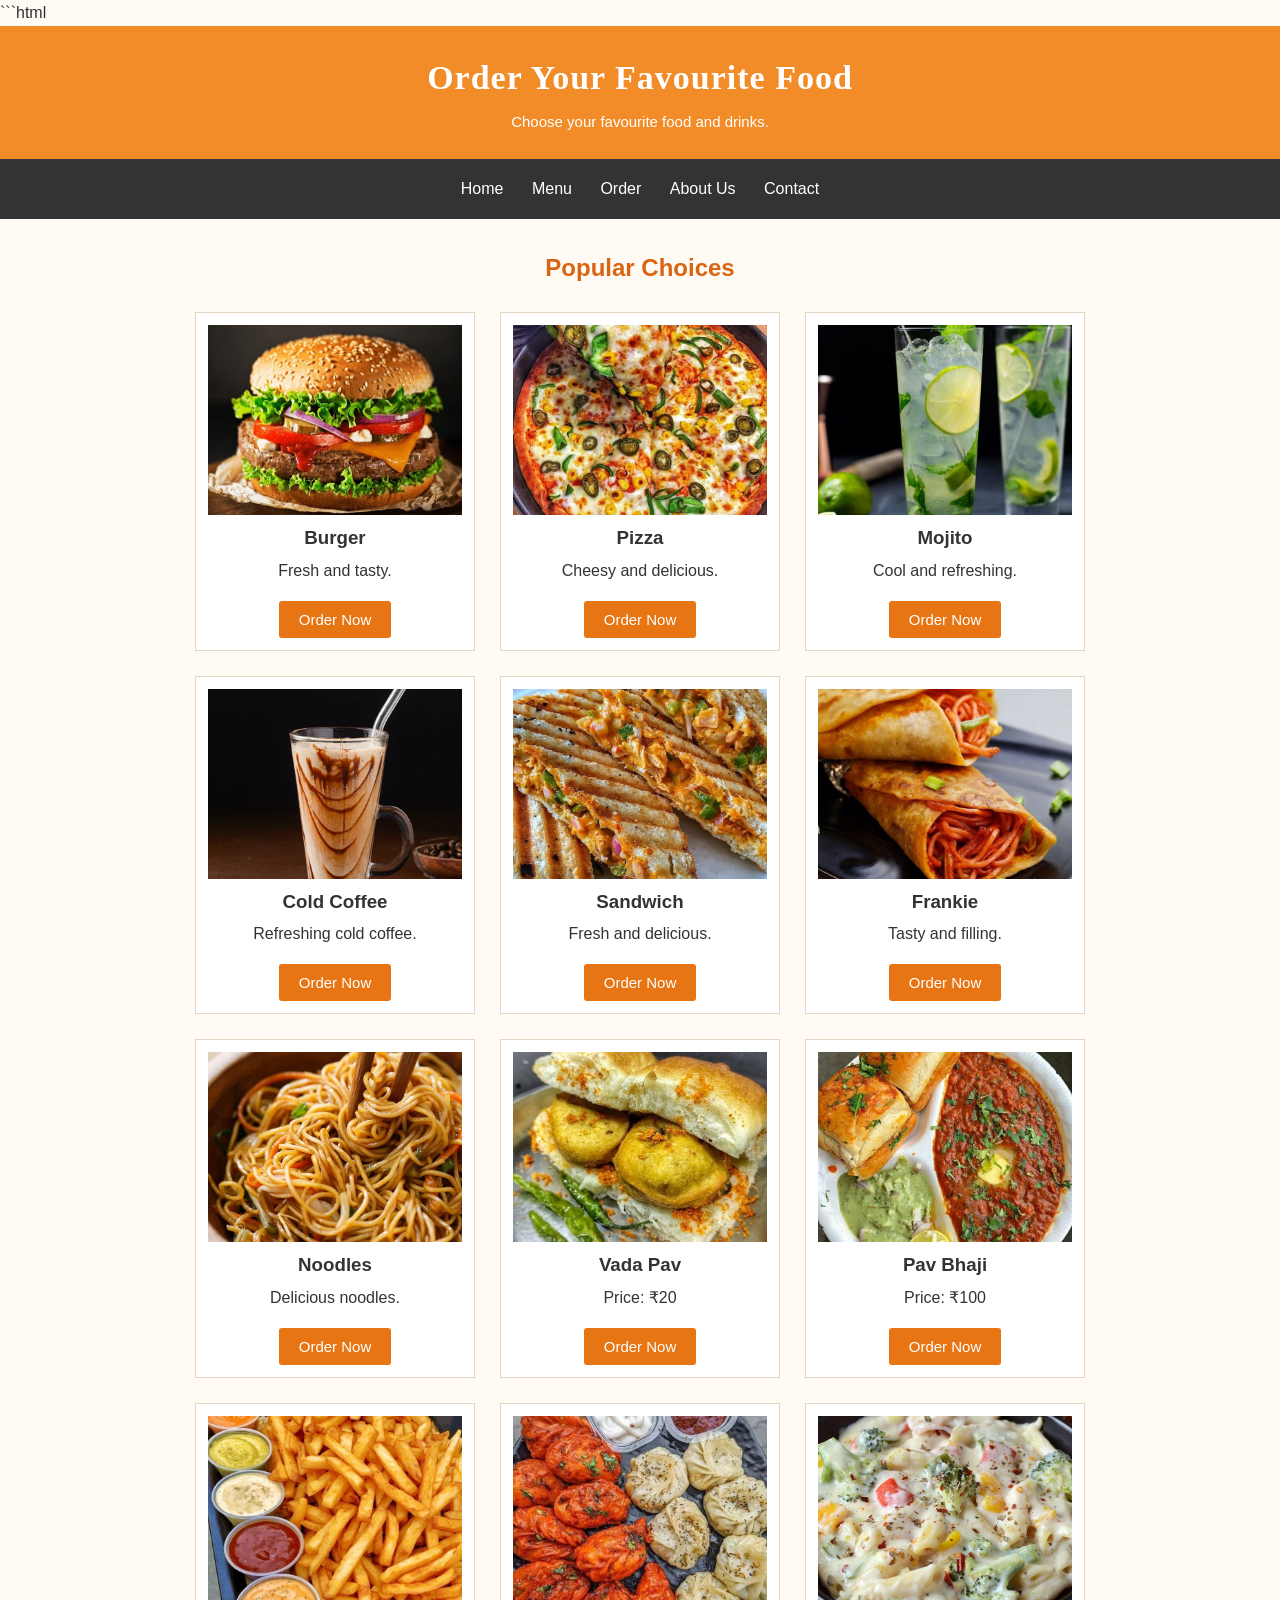
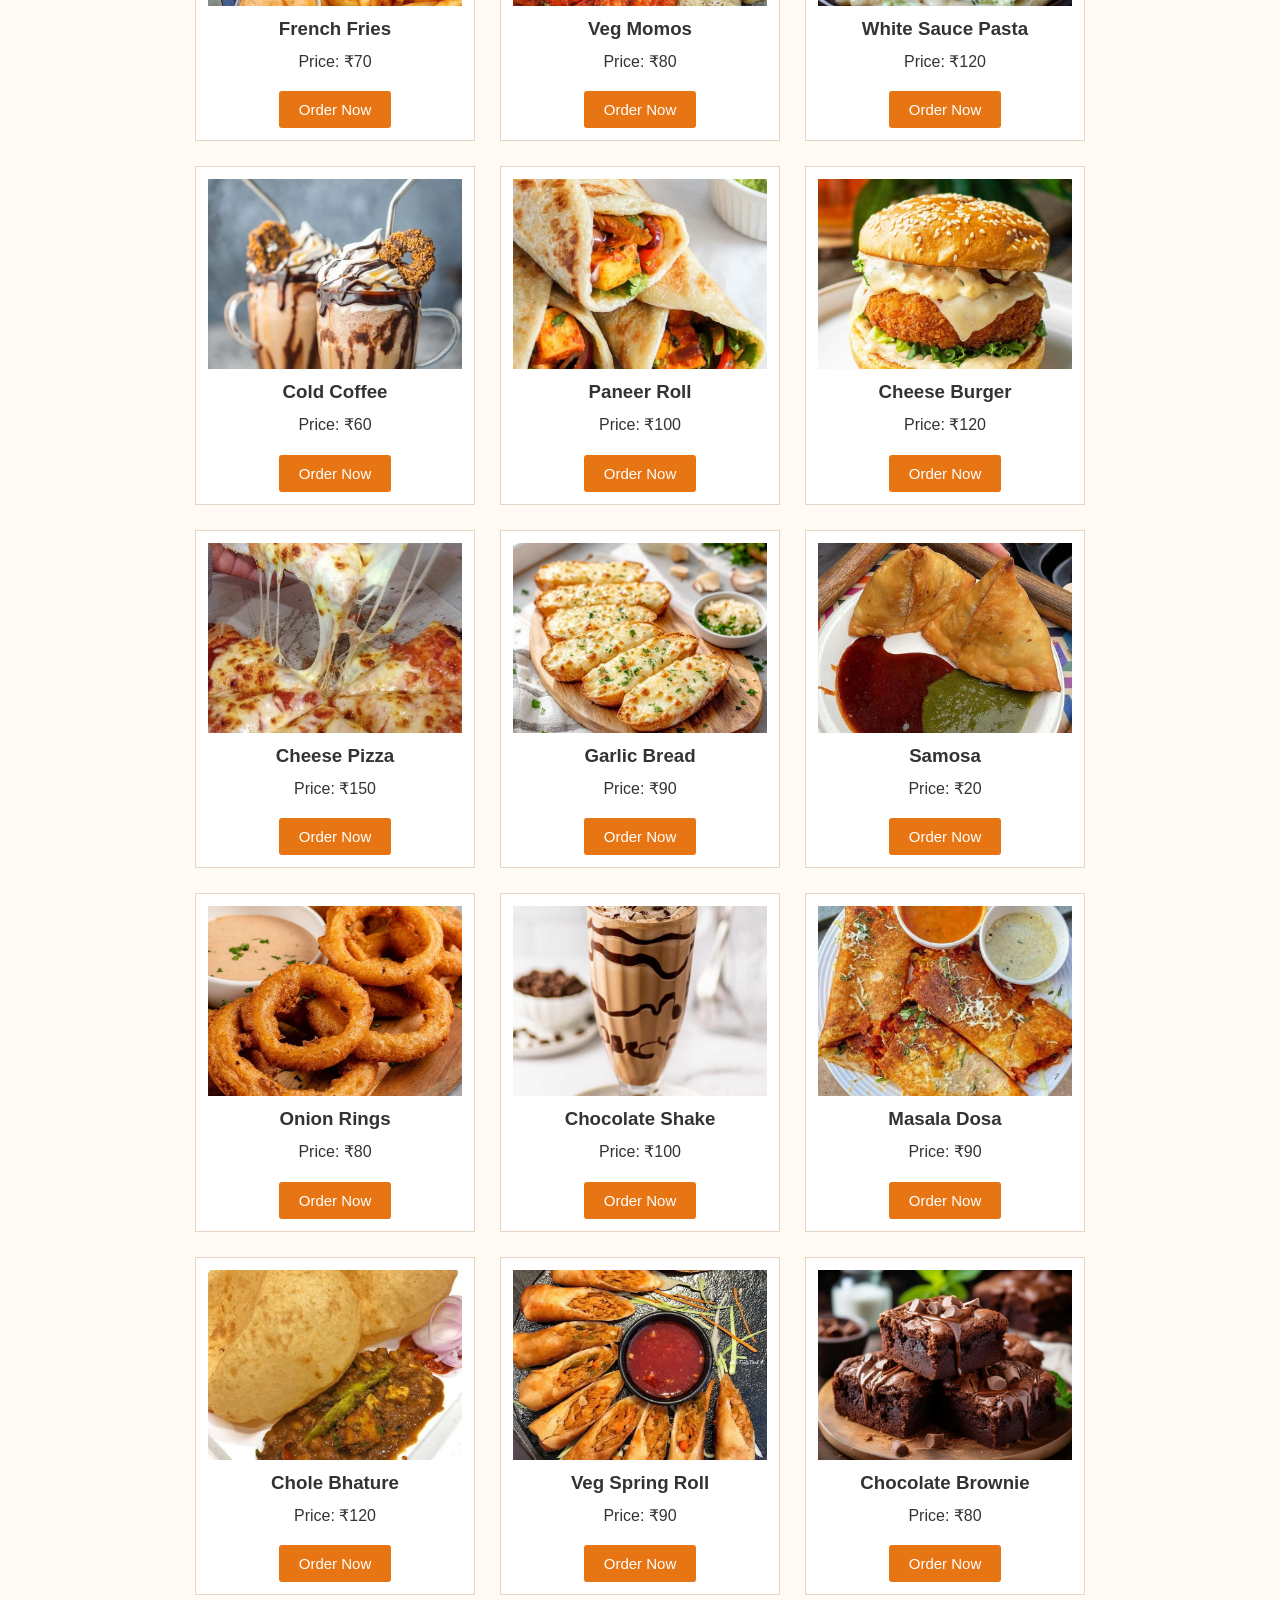
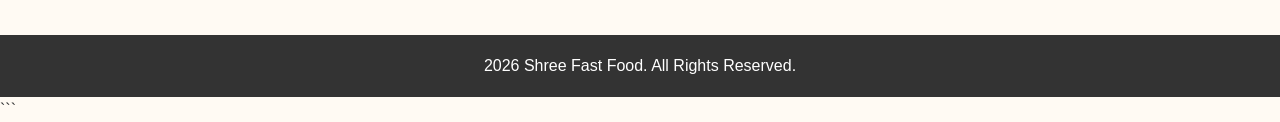
==== order.html @ 516db41d "Add files via upload" ====
```html
<!DOCTYPE html>
<html lang="en">
<head>
    <meta charset="UTF-8">
    <meta name="viewport" content="width=device-width, initial-scale=1.0">
    <title>Order | Shree Fast Food</title>
    <link rel="stylesheet" href="style.css">
</head>
<body>

<header>
    <h1>Order Your Favourite Food</h1>
    <p>Choose your favourite food and drinks.</p>
</header>

<nav>
    <a href="index.html">Home</a>
    <a href="menu.html">Menu</a>
    <a href="order.html">Order</a>
    <a href="about.html">About Us</a>
    <a href="contact.html">Contact</a>
</nav>

<main class="content">
    <h2>Popular Choices</h2>

    <div class="food-list">

        <div class="food-item">
            <img src="images/burger.jpg" alt="Burger">
            <h3>Burger</h3>
            <p>Fresh and tasty.</p>
            <button class="btn" onclick="placeOrder('Burger')">Order Now</button>
        </div>

        <div class="food-item">
            <img src="images/pizza.jpg" alt="Pizza">
            <h3>Pizza</h3>
            <p>Cheesy and delicious.</p>
            <button class="btn" onclick="placeOrder('Pizza')">Order Now</button>
        </div>

        <div class="food-item">
            <img src="images/mojito.jpg" alt="Mojito">
            <h3>Mojito</h3>
            <p>Cool and refreshing.</p>
            <button class="btn" onclick="placeOrder('Mojito')">Order Now</button>
        </div>

        <div class="food-item">
            <img src="images/cold-coffee.jpg" alt="Cold Coffee">
            <h3>Cold Coffee</h3>
            <p>Refreshing cold coffee.</p>
            <button class="btn" onclick="placeOrder('Cold Coffee')">Order Now</button>
        </div>

        <div class="food-item">
            <img src="images/sandwich.jpg" alt="Sandwich">
            <h3>Sandwich</h3>
            <p>Fresh and delicious.</p>
            <button class="btn" onclick="placeOrder('Sandwich')">Order Now</button>
        </div>

        <div class="food-item">
            <img src="images/frankie.jpg" alt="Frankie">
            <h3>Frankie</h3>
            <p>Tasty and filling.</p>
            <button class="btn" onclick="placeOrder('Frankie')">Order Now</button>
        </div>

        <div class="food-item">
            <img src="images/noodles.jpg" alt="Noodles">
            <h3>Noodles</h3>
            <p>Delicious noodles.</p>
            <button class="btn" onclick="placeOrder('Noodles')">Order Now</button>
        </div>

        <div class="food-item">
            <img src="images/vadapav.jpg" alt="Vada Pav">
            <h3>Vada Pav</h3>
            <p>Price: ₹20</p>
            <button class="btn" onclick="placeOrder('Vada Pav')">Order Now</button>
        </div>

        <div class="food-item">
            <img src="images/pavbhaji.jpg" alt="Pav Bhaji">
            <h3>Pav Bhaji</h3>
            <p>Price: ₹100</p>
            <button class="btn" onclick="placeOrder('Pav Bhaji')">Order Now</button>
        </div>

        <div class="food-item">
            <img src="images/frenchfries.jpg" alt="French Fries">
            <h3>French Fries</h3>
            <p>Price: ₹70</p>
            <button class="btn" onclick="placeOrder('French Fries')">Order Now</button>
        </div>

        <div class="food-item">
            <img src="images/momos.jpg" alt="Veg Momos">
            <h3>Veg Momos</h3>
            <p>Price: ₹80</p>
            <button class="btn" onclick="placeOrder('Veg Momos')">Order Now</button>
        </div>

        <div class="food-item">
            <img src="images/pasta.jpg" alt="White Sauce Pasta">
            <h3>White Sauce Pasta</h3>
            <p>Price: ₹120</p>
            <button class="btn" onclick="placeOrder('White Sauce Pasta')">Order Now</button>
        </div>

        <div class="food-item">
            <img src="images/coldcoffee.jpg" alt="Cold Coffee">
            <h3>Cold Coffee</h3>
            <p>Price: ₹60</p>
            <button class="btn" onclick="placeOrder('Cold Coffee')">Order Now</button>
        </div>

        <div class="food-item">
            <img src="images/paneer-roll.jpg" alt="Paneer Roll">
            <h3>Paneer Roll</h3>
            <p>Price: ₹100</p>
            <button class="btn" onclick="placeOrder('Paneer Roll')">Order Now</button>
        </div>

        <div class="food-item">
            <img src="images/cheeseburger.jpg" alt="Cheese Burger">
            <h3>Cheese Burger</h3>
            <p>Price: ₹120</p>
            <button class="btn" onclick="placeOrder('Cheese Burger')">Order Now</button>
        </div>

        <div class="food-item">
            <img src="images/cheesepizza.jpg" alt="Cheese Pizza">
            <h3>Cheese Pizza</h3>
            <p>Price: ₹150</p>
            <button class="btn" onclick="placeOrder('Cheese Pizza')">Order Now</button>
        </div>

        <div class="food-item">
            <img src="images/garlicbread.jpg" alt="Garlic Bread">
            <h3>Garlic Bread</h3>
            <p>Price: ₹90</p>
            <button class="btn" onclick="placeOrder('Garlic Bread')">Order Now</button>
        </div>

        <div class="food-item">
            <img src="images/samosa.jpg" alt="Samosa">
            <h3>Samosa</h3>
            <p>Price: ₹20</p>
            <button class="btn" onclick="placeOrder('Samosa')">Order Now</button>
        </div>

        <div class="food-item">
            <img src="images/onionrings.jpg" alt="Onion Rings">
            <h3>Onion Rings</h3>
            <p>Price: ₹80</p>
            <button class="btn" onclick="placeOrder('Onion Rings')">Order Now</button>
        </div>

        <div class="food-item">
            <img src="images/chocolateshake.jpg" alt="Chocolate Shake">
            <h3>Chocolate Shake</h3>
            <p>Price: ₹100</p>
            <button class="btn" onclick="placeOrder('Chocolate Shake')">Order Now</button>
        </div>

        <div class="food-item">
            <img src="images/masaladosa.jpg" alt="Masala Dosa">
            <h3>Masala Dosa</h3>
            <p>Price: ₹90</p>
            <button class="btn" onclick="placeOrder('Masala Dosa')">Order Now</button>
        </div>

        <div class="food-item">
            <img src="images/cholebhature.jpg" alt="Chole Bhature">
            <h3>Chole Bhature</h3>
            <p>Price: ₹120</p>
            <button class="btn" onclick="placeOrder('Chole Bhature')">Order Now</button>
        </div>

        <div class="food-item">
            <img src="images/springroll.jpg" alt="Veg Spring Roll">
            <h3>Veg Spring Roll</h3>
            <p>Price: ₹90</p>
            <button class="btn" onclick="placeOrder('Veg Spring Roll')">Order Now</button>
        </div>

        <div class="food-item">
            <img src="images/brownie.jpg" alt="Chocolate Brownie">
            <h3>Chocolate Brownie</h3>
            <p>Price: ₹80</p>
            <button class="btn" onclick="placeOrder('Chocolate Brownie')">Order Now</button>
        </div>

    </div>
</main>

<footer>
    <p>2026 Shree Fast Food. All Rights Reserved.</p>
</footer>

<script>
function placeOrder(itemName) {
    alert("Your order for " + itemName +
          " has been placed successfully!");
}
</script>

</body>
</html>
```
---- style.css ----
* {
    margin: 0;
    padding: 0;
    box-sizing: border-box;
}

body {
    font-family: Arial, sans-serif;
    background-color: #fffaf3;
    color: #333333;
    line-height: 1.6;
}

/* Header */

header {
    background-color: #f28c28;
    color: white;
    text-align: center;
    padding: 25px 15px;
}

header h1 {
    font-family: Georgia, serif;
    font-size: 34px;
    letter-spacing: 1px;
    margin-bottom: 5px;
}

header p {
    font-size: 15px;
}

/* Navigation */

nav {
    background-color: #333333;
    text-align: center;
    padding: 12px;
}

nav a {
    color: white;
    text-decoration: none;
    display: inline-block;
    margin: 5px 12px;
    font-size: 16px;
}

nav a:hover {
    color: #ffbd70;
}

/* Home Welcome Background */

.hero {
    min-height: 400px;
    display: flex;
    justify-content: center;
    align-items: center;
    text-align: center;
    padding: 60px 15px;
    background-image:
        linear-gradient(rgba(0,0,0,0.45), rgba(0,0,0,0.45)),
        url("images/food-background.jpg");
    background-size: cover;
    background-position: center;
    background-repeat: no-repeat;
    color: white;
}

.hero-content {
    max-width: 750px;
}

.welcome-label {
    font-size: 16px;
    letter-spacing: 4px;
    margin-bottom: 8px;
}

.hero h2 {
    font-family: Georgia, serif;
    font-size: 42px;
    margin-bottom: 12px;
}

.hero-content > p:not(.welcome-label) {
    font-size: 18px;
    margin-bottom: 22px;
}

/* Buttons */

.btn {
    display: inline-block;
    background-color: #e87513;
    color: white;
    text-decoration: none;
    padding: 10px 20px;
    margin-top: 12px;
    border: none;
    border-radius: 3px;
    font-size: 15px;
    cursor: pointer;
}

.btn:hover {
    background-color: #c95e08;
}

/* General Content */

.content {
    width: 90%;
    max-width: 1100px;
    margin: 30px auto;
    text-align: center;
}

.content h2 {
    color: #d96512;
    margin: 25px 0 15px;
}

.intro-text {
    margin-bottom: 20px;
}

/* Home and Order Food Items */

.food-list {
    display: flex;
    justify-content: center;
    align-items: stretch;
    flex-wrap: wrap;
    gap: 25px;
    margin: 25px 0;
}

.food-item {
    width: 280px;
    padding: 12px;
    background-color: white;
    border: 1px solid #e4d5c5;
}

.food-item img {
    width: 100%;
    height: 190px;
    object-fit: cover;
}

.food-item h3 {
    margin-top: 8px;
    color: #333333;
}

.food-item p {
    margin: 5px 0;
}

/* Menu Sections */

.menu-section {
    text-align: left;
    margin: 35px 0;
    padding: 10px 0 25px;
    border-bottom: 1px solid #dfcdbb;
}

.menu-section > h2 {
    text-align: center;
    font-family: Georgia, serif;
    font-size: 28px;
}

.section-note {
    text-align: center;
    color: #666666;
    margin-bottom: 20px;
}

.menu-columns {
    display: grid;
    grid-template-columns: repeat(2, minmax(0, 1fr));
    gap: 30px;
}

.menu-group {
    padding: 10px 0;
}

.menu-group h3 {
    color: #b65313;
    font-size: 19px;
    margin: 15px 0 8px;
    padding-bottom: 5px;
    border-bottom: 1px solid #e4c5a5;
}

.menu-row {
    display: flex;
    justify-content: space-between;
    align-items: flex-start;
    gap: 15px;
    padding: 7px 2px;
    border-bottom: 1px dotted #d8c8b8;
}

.menu-row span:first-child {
    text-align: left;
}

.menu-row span:last-child {
    white-space: nowrap;
    font-weight: bold;
}

.menu-pictures {
    display: flex;
    flex-wrap: wrap;
    justify-content: center;
    gap: 15px;
    margin-top: 25px;
}

.menu-pictures img {
    width: 200px;
    height: 150px;
    object-fit: cover;
    border: 1px solid #e4d5c5;
}

.price-note {
    font-size: 13px;
    color: #666666;
    margin: 20px 0;
}

/* About Page */

.about-content p,
.contact-content p {
    max-width: 750px;
    margin: 15px auto;
}

.about-image {
    width: 100%;
    max-width: 500px;
    max-height: 300px;
    object-fit: cover;
    margin: 20px 0;
}

/* Contact Page */

.contact-content {
    min-height: 300px;
}

/* Footer */

footer {
    background-color: #333333;
    color: white;
    text-align: center;
    padding: 18px 10px;
    margin-top: 40px;
}

/* Mobile Responsive */

@media (max-width: 650px) {
    header h1 {
        font-size: 27px;
    }

    nav a {
        margin: 5px 7px;
        font-size: 14px;
    }

    .hero {
        min-height: 330px;
        padding: 45px 15px;
    }

    .hero h2 {
        font-size: 31px;
    }

    .hero-content > p:not(.welcome-label) {
        font-size: 16px;
    }

    .menu-columns {
        grid-template-columns: 1fr;
        gap: 10px;
    }

    .food-item {
        width: 100%;
        max-width: 350px;
    }

    .menu-pictures img {
        width: 100%;
        max-width: 300px;
    }
}
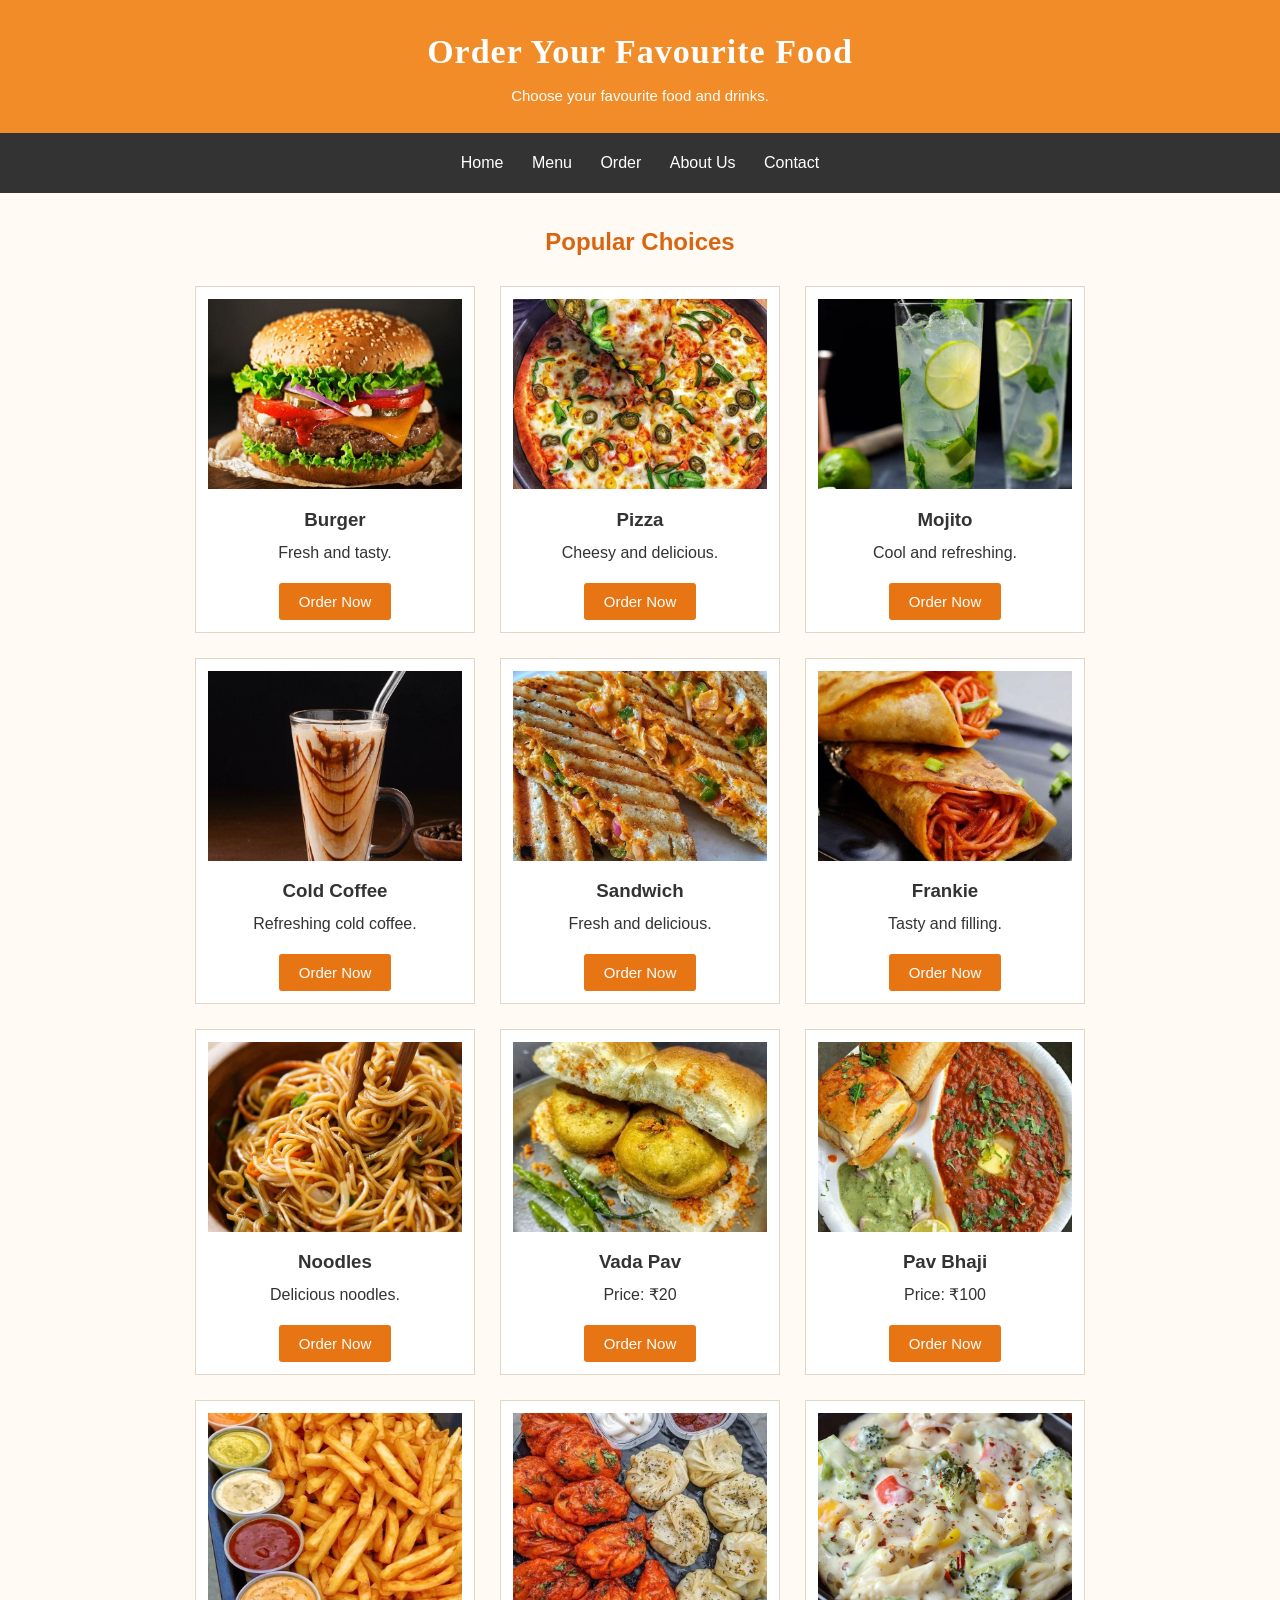
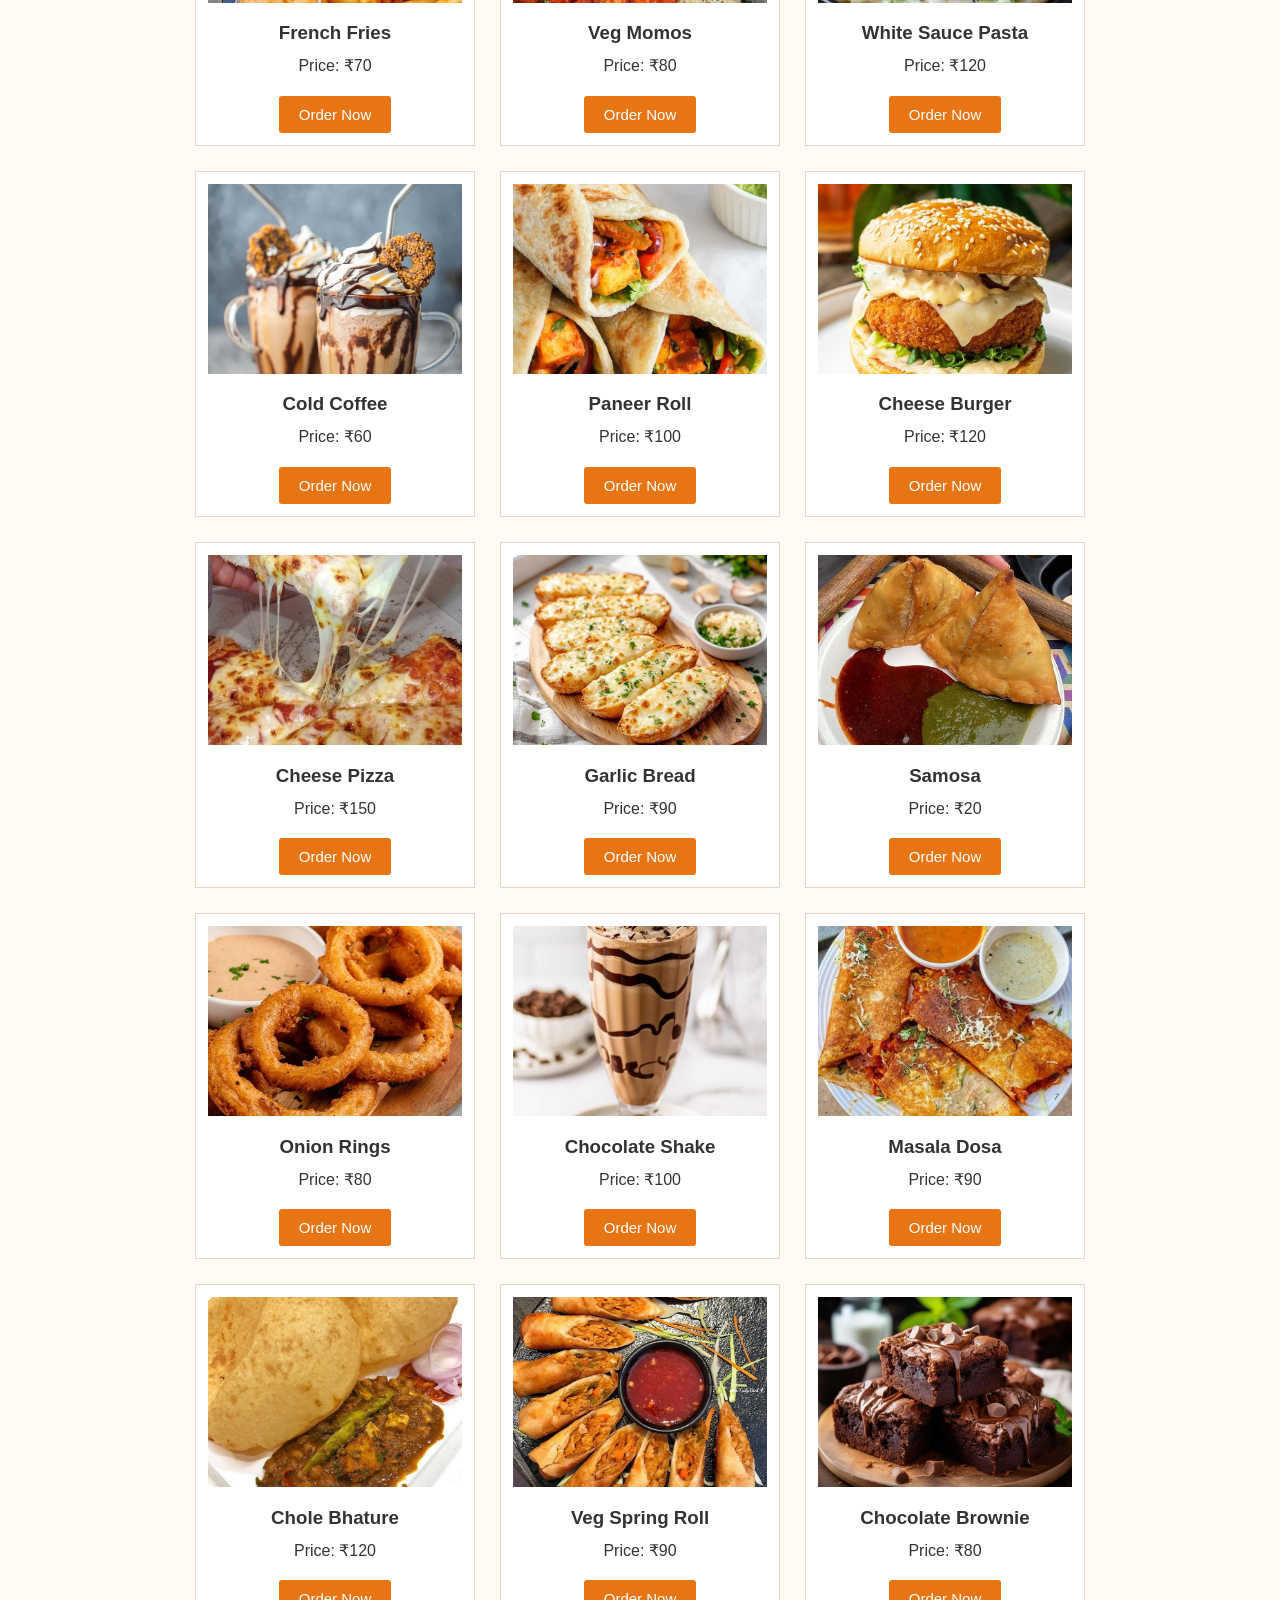
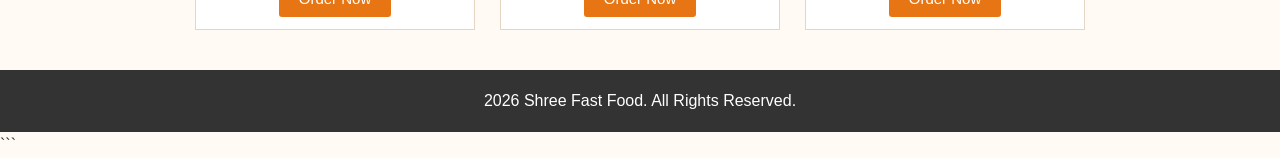
==== commit 89fd0c1b: "Update order.html" ====
--- a/order.html
+++ b/order.html
@@ -1,4 +1,4 @@
-```html
+
 <!DOCTYPE html>
 <html lang="en">
 <head>
